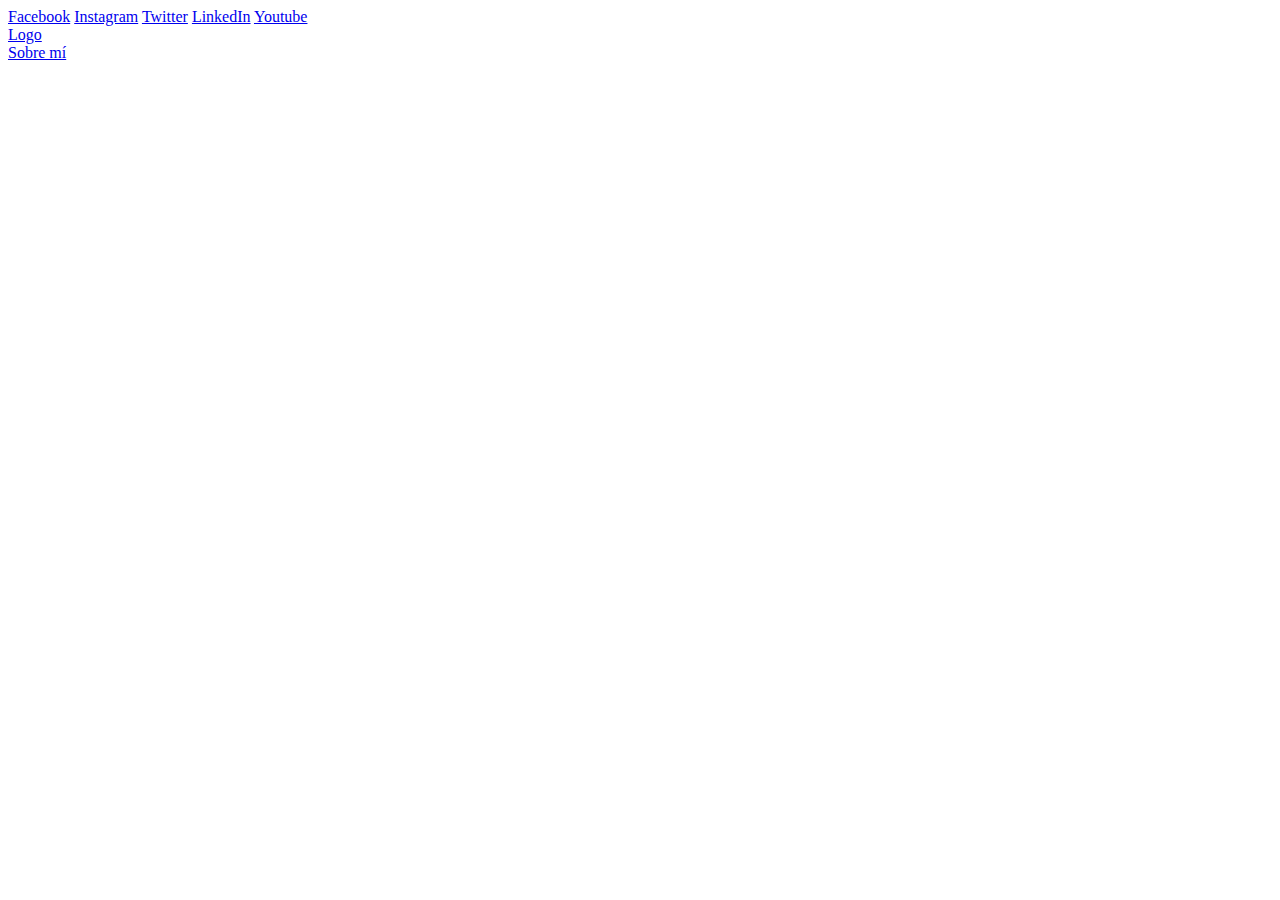
==== blog.html @ 27464443 "Primer commit" ====
<!DOCTYPE html>
<html lang="en">
<head>
    <meta charset="UTF-8">
    <meta name="viewport" content="width=device-width, initial-scale=1.0">
    <title>Mi blog</title>
    <link rel="stylesheet" href="./css/main.css">
</head>
<body>
    <header>
        <section>
            <div>
                <a href="/">Facebook</a>
                <a href="/">Instagram</a>
                <a href="/">Twitter</a>
                <a href="/">LinkedIn</a>
                <a href="/">Youtube</a>
            </div>
        </section>
        <nav>
            <section>
                <a href="/">Logo</a>
            </section>
            <section>
                <a href="./perfil.html">Sobre mí</a>
            </section>
        </nav>
    </header>
</body>
</html>
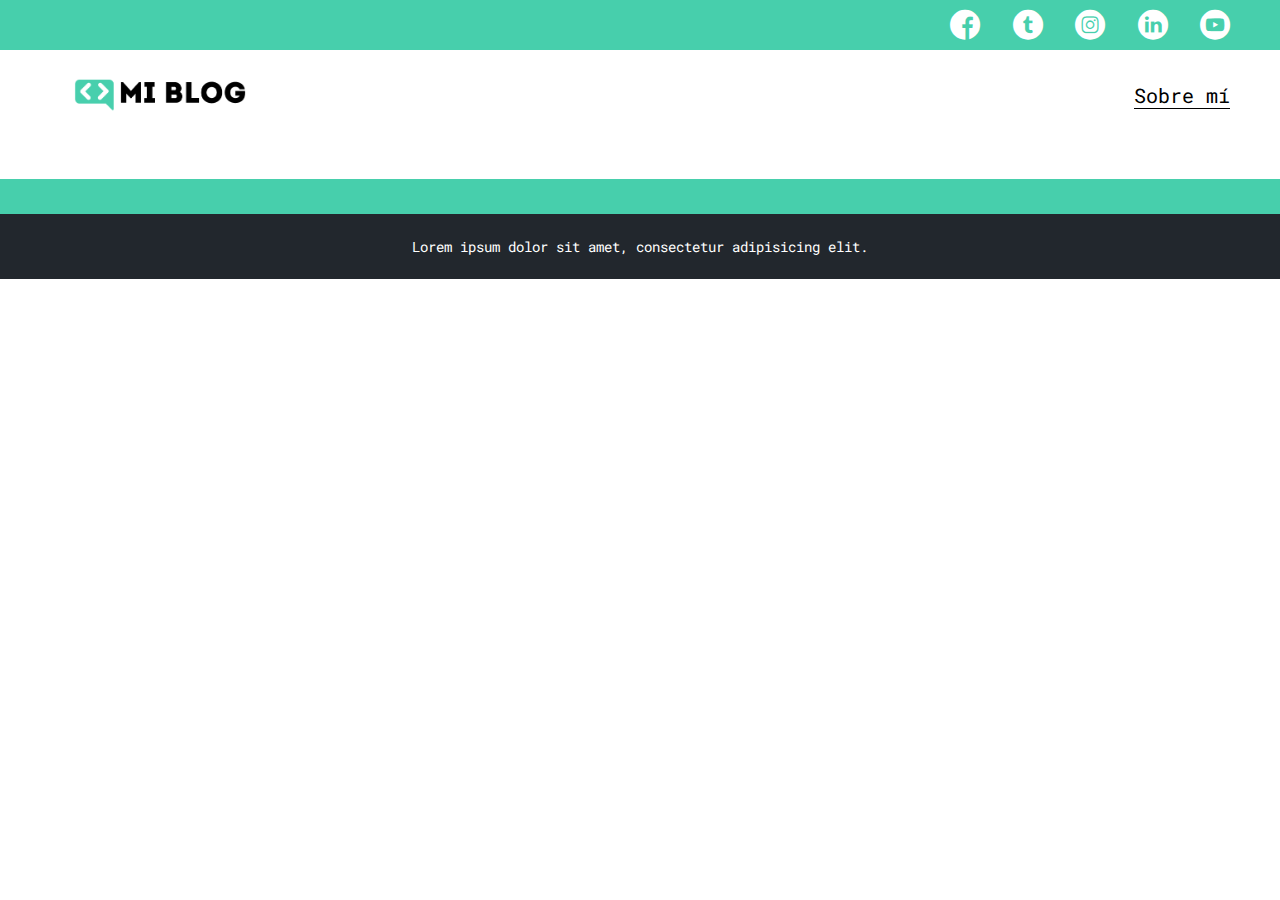
==== commit 3eac71f3: "Maquetación blog.html" ====
--- a/blog.html
+++ b/blog.html
@@ -5,26 +5,62 @@
     <meta name="viewport" content="width=device-width, initial-scale=1.0">
     <title>Mi blog</title>
     <link rel="stylesheet" href="./css/main.css">
+    <link rel="stylesheet" href="./css/font/flaticon.css">
 </head>
 <body>
     <header>
-        <section>
-            <div>
-                <a href="/">Facebook</a>
-                <a href="/">Instagram</a>
-                <a href="/">Twitter</a>
-                <a href="/">LinkedIn</a>
-                <a href="/">Youtube</a>
+        <section class="header-icons-container">
+            <div class="icons">
+                <a href="/"><span class="flaticon-001-facebook"></span></a>
+                <a href="/"><span class="flaticon-002-twitter"></span></a>
+                <a href="/"><span class="flaticon-011-instagram"></span></a>
+                <a href="/"><span class="flaticon-010-linkedin"></span></a>
+                <a href="/"><span class="flaticon-008-youtube"></span></a>
             </div>
         </section>
         <nav>
-            <section>
-                <a href="/">Logo</a>
+            <section class="nav-logo-container">
+                <a href="/"><img src="./assets/imgs/Logo-negro.png" alt="Logo de mi blog"></a>
             </section>
-            <section>
+            <section class="profile-link">
                 <a href="./perfil.html">Sobre mí</a>
             </section>
         </nav>
     </header>
+    <main>
+        <section class="grid-container blogpost-img-container">
+            <img src="" alt="">
+        </section>
+        <section class="blogpost-main-container">
+            <div>
+                <h3></h3>
+                <article>
+                    <h1></h1>
+                    <p></p>
+                    <p></p>
+                    <p></p>
+                </article>
+            </div>
+        </section>
+        <section class="contact-main-container">
+            <div>
+                <img src="" alt="">
+                <div class="contact-left">
+                    <a href=""></a>
+                    <p></p>
+                </div>
+            </div>
+            <div>
+                <img src="" alt="">
+                <div class="contact-right">
+                    <a href=""></a>
+                    <p></p>
+                </div>
+            </div>
+        </section>
+    </main>
+    <footer>
+        <p>Lorem ipsum dolor sit amet, consectetur adipisicing elit.</p>
+    </footer>
 </body>
 </html>--- a/css/main.css
+++ b/css/main.css
@@ -0,0 +1,184 @@
+@import url('https://fonts.googleapis.com/css2?family=Roboto+Mono:wght@400;500;700&family=Roboto+Slab:wght@400;700&family=Roboto:wght@400;500;700;900&display=swap');
+
+*{
+    padding: 0;
+    margin: 0;
+    box-sizing: border-box;
+}
+html{
+    font-family: 'Roboto Mono', monospace;
+    font-size: 62.5%;
+    /* font-family: 'Roboto Slab', serif;
+    font-family: 'Roboto', sans-serif; */
+}
+.home-body{
+    position: fixed;
+    top: 0;
+    bottom: 0;
+    left: 0;
+    right: 0;
+}
+.grid-container{
+    max-width: 980px;
+    margin: 0 auto;
+}
+a{
+    text-decoration: none;
+    display: inline;
+    color: black;
+    font-family:'Roboto Mono', monospace;
+}
+header{
+    width: 100%;
+    height: 140px;
+    display: grid;
+    grid-template-rows: repeat(2, 1fr);
+}
+header .header-icons-container{
+    width: 100%;
+    height: 50px;
+    display: grid;
+    background-color: #47cfac;
+}
+header .header-icons-container .icons{
+    width: 300px;
+    height: auto;
+    display: flex;
+    align-items: center;
+    justify-content: space-between;
+    justify-self: end;
+    margin-right: 50px;
+}
+header .header-icons-container .icons span{
+    color: white;
+}
+nav{
+    display: grid;
+    grid-template-columns: 1fr 1fr;
+    height: 90px;
+}
+nav .nav-logo-container{
+    margin-left: 50px;
+}
+nav .profile-link{
+    display: flex;
+    align-items: center;
+    justify-content: flex-end;
+    margin-right: 50px;
+}
+nav .nav-logo-container img{
+    width: 220px;
+    margin-top: 8px;
+}
+nav .profile-link a{
+    font-size: 2rem;
+    border-bottom: 1px solid black;
+}
+.home-main{
+    display: grid;
+    grid-template-columns: 1fr 4fr 1fr;
+    height: 100%;
+    background-image: url('../assets/imgs/Cover.png');
+    background-position: center;
+    background-repeat: no-repeat;
+    background-size: cover;
+}
+.home-main section{
+    display: grid;
+    grid-column: 2;
+    justify-items: center;
+    height: 350px;
+    margin-top: 80px;
+}
+.home-main-text{
+    font-size: 3.5rem;
+    font-weight: bold;
+    letter-spacing: 10px;
+    color: whitesmoke;
+    text-align: center;
+}
+.home-main-button{
+    width: 150px;
+    height: 50px;
+    background-color: #47cfac;
+    display: grid;
+    place-items: center;
+}
+.home-main-button a{
+    font-weight: 700;
+    font-size: 1.8rem;
+}
+
+
+.blogs-main{
+    display: grid;
+}
+.blogs-news-container{
+    background-color: #e6e9ed;
+    padding:0 50px 30px;
+}
+.blogs-main-new{
+    display: grid;
+    grid-template-columns: 2fr 1fr;
+    grid-template-rows: 2fr;
+}
+.blogs-main-new h3{
+    font-size: 1.6rem;
+    margin: 15px 0 15px;
+}
+.blogs-news-img-container{
+    grid-column: 1;
+}
+.blogs-news-img-container img{
+    width: 85%;
+}
+.blogs-news-info-container{
+    grid-column: 2;
+}
+.blogs-news-info-container h2{
+    font-size: 1.6rem;
+}
+.blogs-news-info-container p{
+    font-size: 1.4rem;
+    margin: 16px 0 16px;
+}
+.blog-posts-container{
+    padding: 0 50px 40px;
+}
+.blog-posts-container h3{
+    border-bottom: 1px solid #cdd2da;
+    padding: 20px 0;
+    text-align: center;
+}
+.blogs-button{
+    display: inline-block;
+    border: 1px solid #47cfac;
+    padding: 10px 15px;
+    font-size: 1.2rem;
+}
+.blog-posts-container .post-container{
+    display: inline-block;
+    padding: 8px 10px;
+    max-width: 32%;
+    margin-bottom: 50px;
+    font-size: 1.2rem;
+}
+.blog-posts-container .post-container p{
+    margin: 20px 0;
+}
+.blog-posts-container .post-container img{
+    width: 100%;
+}
+footer{
+    display: flex;
+    width: 100%;
+    height: 100px;
+    background-color: #22272d;
+    border-top: 35px solid #47cfac;
+    justify-content: center;
+    align-items: center;
+}
+footer p{
+    color: white;
+    font-size: 1.4rem;
+}--- a/css/font/flaticon.css
+++ b/css/font/flaticon.css
@@ -0,0 +1,46 @@
+	/*
+  	Flaticon icon font: Flaticon
+  	Creation date: 20/12/2018 09:27
+  	*/
+
+      @font-face {
+        font-family: "Flaticon";
+        src: url("./Flaticon.eot");
+        src: url("./Flaticon.eot?#iefix") format("embedded-opentype"),
+             url("./Flaticon.woff") format("woff"),
+             url("./Flaticon.ttf") format("truetype"),
+             url("./Flaticon.svg#Flaticon") format("svg");
+        font-weight: normal;
+        font-style: normal;
+      }
+      
+      @media screen and (-webkit-min-device-pixel-ratio:0) {
+        @font-face {
+          font-family: "Flaticon";
+          src: url("./Flaticon.svg#Flaticon") format("svg");
+        }
+      }
+      
+      [class^="flaticon-"]:before, [class*=" flaticon-"]:before,
+      [class^="flaticon-"]:after, [class*=" flaticon-"]:after {   
+        font-family: Flaticon;
+              font-size: 30px;
+      font-style: normal;
+      margin-left: 20px;
+      }
+      
+      .flaticon-001-facebook:before { content: "\f100"; }
+      .flaticon-002-twitter:before { content: "\f101"; }
+      .flaticon-003-whatsapp:before { content: "\f102"; }
+      .flaticon-004-groupme:before { content: "\f103"; }
+      .flaticon-005-kik:before { content: "\f104"; }
+      .flaticon-006-skype:before { content: "\f105"; }
+      .flaticon-007-periscope:before { content: "\f106"; }
+      .flaticon-008-youtube:before { content: "\f107"; }
+      .flaticon-009-itunes:before { content: "\f108"; }
+      .flaticon-010-linkedin:before { content: "\f109"; }
+      .flaticon-011-instagram:before { content: "\f10a"; }
+      .flaticon-012-messenger:before { content: "\f10b"; }
+      .flaticon-013-twitter-1:before { content: "\f10c"; }
+      .flaticon-014-snapchat:before { content: "\f10d"; }
+      .flaticon-015-reddit:before { content: "\f10e"; }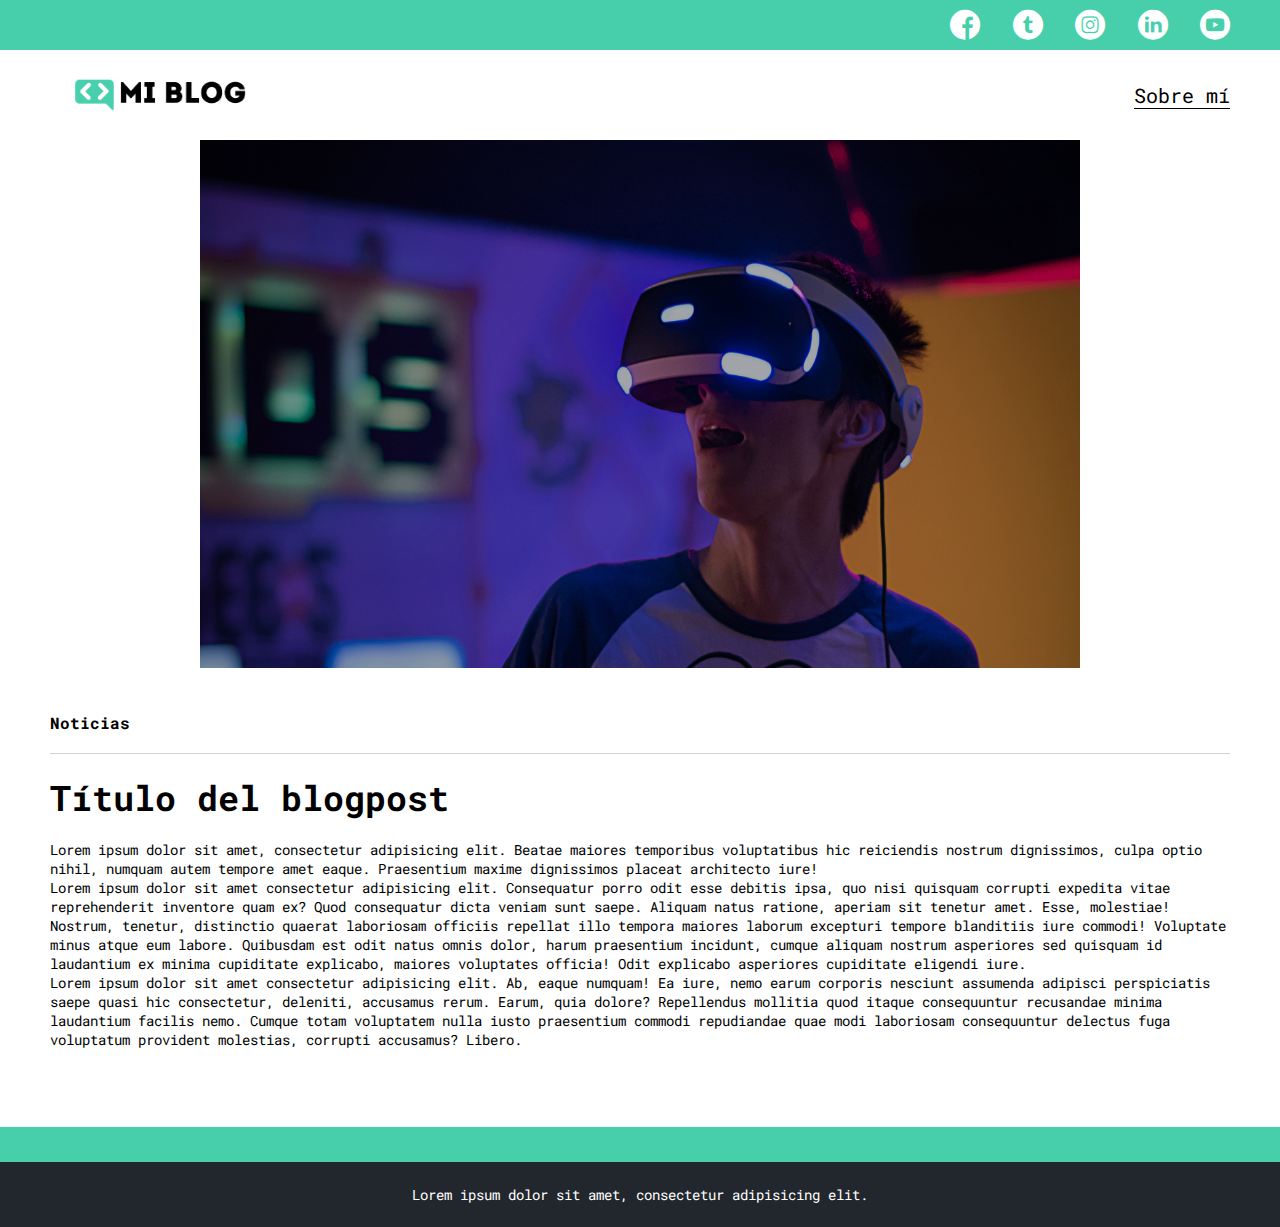
==== commit 157c047c: "mitad del diseño de blog.html" ====
--- a/blog.html
+++ b/blog.html
@@ -29,16 +29,19 @@
     </header>
     <main>
         <section class="grid-container blogpost-img-container">
-            <img src="" alt="">
+            <img src="./assets/imgs/post-1.png" alt="">
         </section>
         <section class="blogpost-main-container">
             <div>
-                <h3></h3>
+                <h3>Noticias</h3>
                 <article>
-                    <h1></h1>
-                    <p></p>
-                    <p></p>
-                    <p></p>
+                    <h1>Título del blogpost</h1>
+                    <p>Lorem ipsum dolor sit amet, consectetur adipisicing elit. Beatae maiores temporibus voluptatibus hic reiciendis nostrum dignissimos, culpa optio nihil, numquam autem tempore amet eaque. Praesentium maxime dignissimos placeat architecto iure!</p>
+                    <p>Lorem ipsum dolor sit amet consectetur adipisicing elit. Consequatur porro odit esse debitis ipsa, quo nisi quisquam corrupti expedita vitae reprehenderit inventore quam ex? Quod consequatur dicta veniam sunt saepe.
+                    Aliquam natus ratione, aperiam sit tenetur amet. Esse, molestiae! Nostrum, tenetur, distinctio quaerat laboriosam officiis repellat illo tempora maiores laborum excepturi tempore blanditiis iure commodi! Voluptate minus atque eum labore.
+                    Quibusdam est odit natus omnis dolor, harum praesentium incidunt, cumque aliquam nostrum asperiores sed quisquam id laudantium ex minima cupiditate explicabo, maiores voluptates officia! Odit explicabo asperiores cupiditate eligendi iure.</p>
+                    <p>Lorem ipsum dolor sit amet consectetur adipisicing elit. Ab, eaque numquam! Ea iure, nemo earum corporis nesciunt assumenda adipisci perspiciatis saepe quasi hic consectetur, deleniti, accusamus rerum. Earum, quia dolore?
+                    Repellendus mollitia quod itaque consequuntur recusandae minima laudantium facilis nemo. Cumque totam voluptatem nulla iusto praesentium commodi repudiandae quae modi laboriosam consequuntur delectus fuga voluptatum provident molestias, corrupti accusamus? Libero.</p>
                 </article>
             </div>
         </section>
--- a/css/main.css
+++ b/css/main.css
@@ -10,6 +10,9 @@
     font-size: 62.5%;
     /* font-family: 'Roboto Slab', serif;
     font-family: 'Roboto', sans-serif; */
+}
+body{
+    font-size: 1.4rem;
 }
 .home-body{
     position: fixed;
@@ -181,4 +184,24 @@
 footer p{
     color: white;
     font-size: 1.4rem;
+}
+
+
+.blogpost-img-container{
+    padding: 0 50px 40px;
+}
+.blogpost-img-container img {
+    width: 100%;
+}
+.blogpost-main-container{
+    padding: 0 50px 40px;
+}
+.blogpost-main-container h3{
+    padding-bottom: 20px;
+    border-bottom: 1px solid #cdd2da;
+    font-size: 1.6rem;
+}
+.blogpost-main-container article h1{
+    font-size: 3.5rem;
+    padding: 20px 0;
 }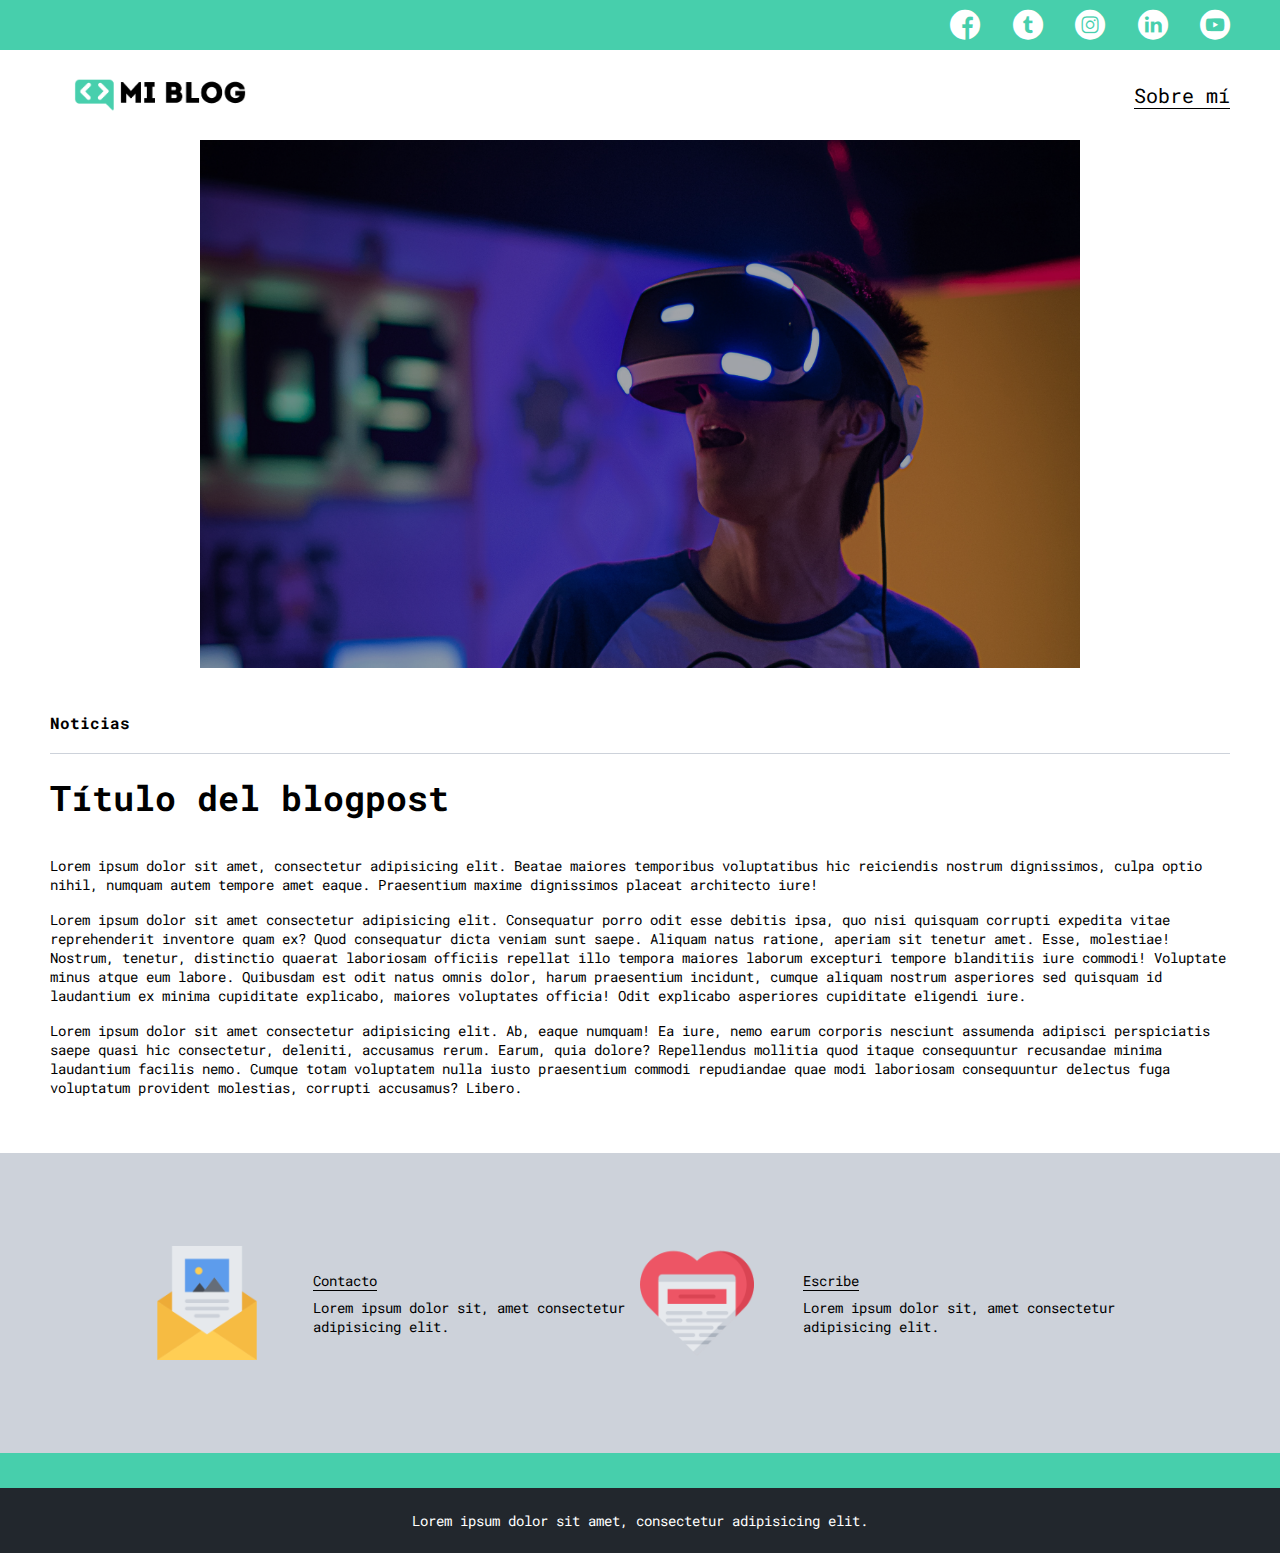
==== commit c0db21a3: "Terminadas las cartas de contacto" ====
--- a/blog.html
+++ b/blog.html
@@ -46,18 +46,20 @@
             </div>
         </section>
         <section class="contact-main-container">
-            <div>
-                <img src="" alt="">
-                <div class="contact-left">
-                    <a href=""></a>
-                    <p></p>
+            <div class="grid-container">
+                <div class="contacts-container">
+                    <img src="./assets/imgs/013-newsletter.png" alt="Correo de conctacto">
+                    <div class="contact-left">
+                        <a href="">Contacto</a>
+                        <p>Lorem ipsum dolor sit, amet consectetur adipisicing elit.</p>
+                    </div>
                 </div>
-            </div>
-            <div>
-                <img src="" alt="">
-                <div class="contact-right">
-                    <a href=""></a>
-                    <p></p>
+                <div class="contacts-container">
+                    <img src="./assets/imgs/006-like.png" alt="Agradecimiento de contenido">
+                    <div class="contact-right">
+                        <a href="">Escribe</a>
+                        <p>Lorem ipsum dolor sit, amet consectetur adipisicing elit.</p>
+                    </div>
                 </div>
             </div>
         </section>
--- a/css/main.css
+++ b/css/main.css
@@ -77,6 +77,8 @@
     font-size: 2rem;
     border-bottom: 1px solid black;
 }
+
+/* index.html */
 .home-main{
     display: grid;
     grid-template-columns: 1fr 4fr 1fr;
@@ -112,7 +114,7 @@
     font-size: 1.8rem;
 }
 
-
+/* blogs.html */
 .blogs-main{
     display: grid;
 }
@@ -186,7 +188,7 @@
     font-size: 1.4rem;
 }
 
-
+/* blog.html */
 .blogpost-img-container{
     padding: 0 50px 40px;
 }
@@ -204,4 +206,32 @@
 .blogpost-main-container article h1{
     font-size: 3.5rem;
     padding: 20px 0;
+}
+.blogpost-main-container article p{
+    margin: 16px 0;
+}
+.contact-main-container{
+    width: 100%;
+    background-color: #cdd2da;
+}
+.contact-main-container .grid-container{
+    display: grid;
+    grid-template-columns: 1fr 1fr;
+}
+.contact-main-container .contacts-container{
+    width: 100%;
+    height: 300px;
+    display: grid;
+    grid-template-columns: 1fr 2fr;
+    align-items: center;
+} 
+.contact-main-container .contacts-container img{
+    width: 70%;
+}
+.contact-main-container .contacts-container a{
+    border-bottom: 1px solid black;
+    margin-bottom: 8px;
+}
+.contact-main-container .contacts-container p{
+    margin-top: 8px;
 }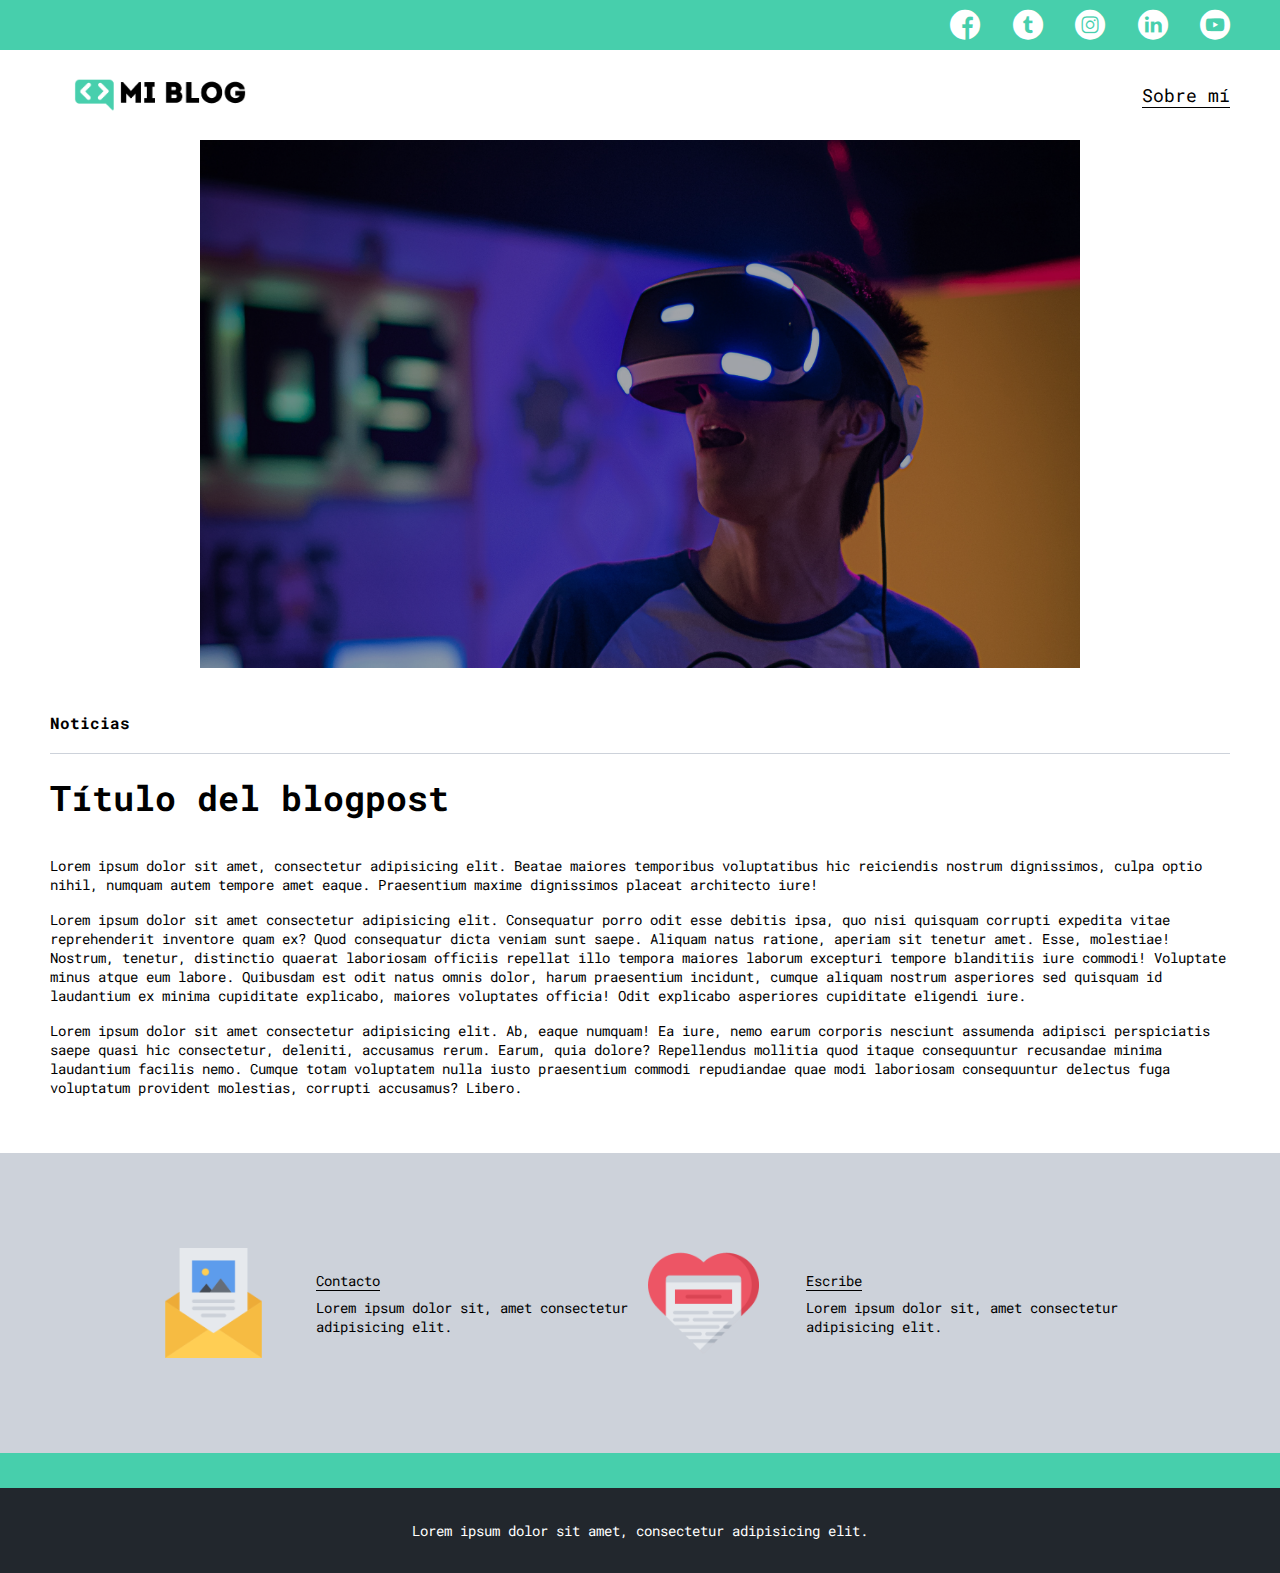
==== commit f7448e50: "Solucionados problemas de Responsive Design" ====
--- a/blog.html
+++ b/blog.html
@@ -6,6 +6,7 @@
     <title>Mi blog</title>
     <link rel="stylesheet" href="./css/main.css">
     <link rel="stylesheet" href="./css/font/flaticon.css">
+    <link rel="stylesheet" href="./css/media-queries.css">
 </head>
 <body>
     <header>
@@ -20,7 +21,7 @@
         </section>
         <nav>
             <section class="nav-logo-container">
-                <a href="/"><img src="./assets/imgs/Logo-negro.png" alt="Logo de mi blog"></a>
+                <a href="./index.html"><img src="./assets/imgs/Logo-negro.png" alt="Logo de mi blog"></a>
             </section>
             <section class="profile-link">
                 <a href="./perfil.html">Sobre mí</a>
--- a/css/main.css
+++ b/css/main.css
@@ -15,11 +15,12 @@
     font-size: 1.4rem;
 }
 .home-body{
-    position: fixed;
+    position: relative;
     top: 0;
     bottom: 0;
     left: 0;
     right: 0;
+    width: 100%;
 }
 .grid-container{
     max-width: 980px;
@@ -39,6 +40,7 @@
 }
 header .header-icons-container{
     width: 100%;
+    min-width: 320px;
     height: 50px;
     display: grid;
     background-color: #47cfac;
@@ -74,7 +76,7 @@
     margin-top: 8px;
 }
 nav .profile-link a{
-    font-size: 2rem;
+    font-size: 1.8rem;
     border-bottom: 1px solid black;
 }
 
@@ -93,7 +95,7 @@
     grid-column: 2;
     justify-items: center;
     height: 350px;
-    margin-top: 80px;
+    margin-top: 40px;
 }
 .home-main-text{
     font-size: 3.5rem;
@@ -103,11 +105,12 @@
     text-align: center;
 }
 .home-main-button{
-    width: 150px;
+    width: 190px;
     height: 50px;
     background-color: #47cfac;
     display: grid;
     place-items: center;
+    margin-bottom: 24px;
 }
 .home-main-button a{
     font-weight: 700;
@@ -177,7 +180,7 @@
 footer{
     display: flex;
     width: 100%;
-    height: 100px;
+    height: 120px;
     background-color: #22272d;
     border-top: 35px solid #47cfac;
     justify-content: center;
@@ -186,6 +189,7 @@
 footer p{
     color: white;
     font-size: 1.4rem;
+    text-align: center;
 }
 
 /* blog.html */
@@ -212,6 +216,7 @@
 }
 .contact-main-container{
     width: 100%;
+    padding: 0 16px;
     background-color: #cdd2da;
 }
 .contact-main-container .grid-container{
@@ -224,6 +229,7 @@
     display: grid;
     grid-template-columns: 1fr 2fr;
     align-items: center;
+    padding: 0 8px;
 } 
 .contact-main-container .contacts-container img{
     width: 70%;
@@ -234,4 +240,40 @@
 }
 .contact-main-container .contacts-container p{
     margin-top: 8px;
+}
+
+/* perfil.html */
+.profile-main-container{
+    padding: 70px 40px;
+    background-color: #e6e9ed;
+    margin-bottom: 50px;
+}
+.profile-main-container img{
+    width: 320px;
+    border-radius: 50%;
+}
+.profile-main-container .profile-container{
+    display: flex;
+}
+.profile-main-container .profile-container__img-container{
+    width: 100%;
+    display: flex;
+    justify-content: center;
+    align-items: center;
+    margin: 0 12px;
+}
+.profile-main-projects{
+    padding: 0 50px 40px;
+}
+.profile-main-projects h3{
+    border-bottom: 1px solid #cdd2da;
+    padding-bottom: 35px;
+    text-align: center;
+}
+.projects-main-container{
+    display: grid;
+    grid-template-columns: 1fr 1fr 1fr;
+}
+.project-container{
+    padding: 20px 5px;
 }--- a/css/media-queries.css
+++ b/css/media-queries.css
@@ -0,0 +1,78 @@
+@media (max-width: 900px){
+    .blogs-main-new{
+        grid-template-columns: 1fr;
+        grid-template-rows: 3fr;
+    }
+    .blogs-news-img-container{
+        grid-row: 2;
+    }
+    .blogs-news-img-container img{
+        width: 100%;
+    }
+    .blogs-news-info-container{
+        grid-column: 1;
+        grid-row: 3;
+    }
+    .blog-posts-container .post-container{
+        max-width: 48%;
+    }
+}
+
+@media(max-width: 750px){
+    .profile-main-container .profile-container{
+        display: block;
+    }
+    .profile-main-container img{
+        margin-bottom: 12px;
+    }
+}
+
+@media(max-width: 600px){
+    .home-main{
+        grid-template-rows: 1fr 200px;
+    }
+    .home-main section {
+        grid-template-rows: 1fr 200px;
+        place-items: center;
+    }
+    .home-main-text{
+        font-size: 3rem;
+    }
+    .blog-posts-container .post-container{
+        max-width: 100%;
+    }
+    .projects-main-container{
+        grid-template-columns: 1fr 1fr;
+        grid-template-rows: 2fr;
+    }
+}
+@media(max-width: 433px){
+    header{
+        margin-bottom: 40px;
+    }
+    nav{
+        grid-template-columns: 1fr;
+        grid-template-rows: 1fr 1fr;
+        place-items: center center;
+    }
+    nav .nav-logo-container {
+        margin-left: 0;
+    }
+    
+    nav .profile-link {
+        margin: 0;
+    }
+    .profile-main-container img{
+        width: 200px;
+    }
+    .projects-main-container{
+        grid-template-columns: 1fr;
+        grid-template-rows: 3fr;
+    }
+    .contact-main-container .grid-container{
+        grid-template-columns: 1fr;
+    }
+    footer p{
+        font-size: 1.2rem;
+    }
+}